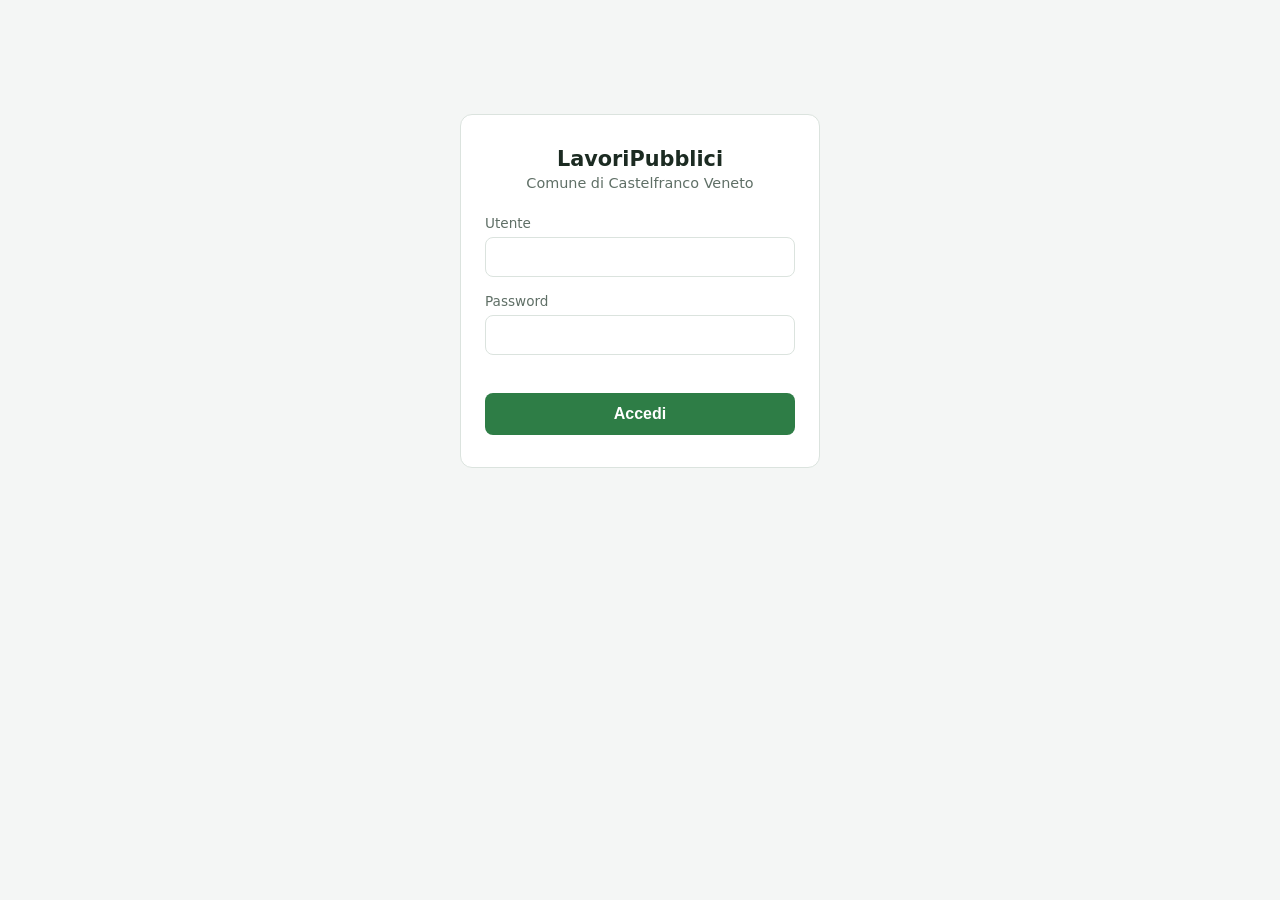
==== index.html @ a4f87241 "Initial scaffold: login + mappa OSM per sfalci/potature/asfaltature Frontend statico (GitHub Pages) " ====
<!doctype html>
<html lang="it">
<head>
  <meta charset="utf-8" />
  <meta name="viewport" content="width=device-width, initial-scale=1" />
  <title>LavoriPubblici - Accesso</title>
  <link rel="stylesheet" href="css/style.css" />
</head>
<body>
  <div class="login-wrap">
    <h1>LavoriPubblici</h1>
    <p class="subtitle">Comune di Castelfranco Veneto</p>
    <form id="login-form">
      <label for="username">Utente</label>
      <input type="text" id="username" autocomplete="username" required />
      <label for="password">Password</label>
      <input type="password" id="password" autocomplete="current-password" required />
      <div class="error-msg" id="error-msg"></div>
      <button type="submit" class="btn-primary">Accedi</button>
    </form>
  </div>

  <script src="js/config.js"></script>
  <script>
    document.getElementById("login-form").addEventListener("submit", async (e) => {
      e.preventDefault();
      const username = document.getElementById("username").value.trim();
      const password = document.getElementById("password").value;
      const errorEl = document.getElementById("error-msg");
      errorEl.textContent = "";

      try {
        const res = await fetch(`${API_BASE}/api/login`, {
          method: "POST",
          headers: { "Content-Type": "application/json" },
          body: JSON.stringify({ username, password }),
        });
        const data = await res.json();
        if (!res.ok) {
          throw new Error(data.detail || "Credenziali non valide");
        }
        localStorage.setItem("lp_token", data.token);
        window.location.href = "dashboard.html";
      } catch (err) {
        errorEl.textContent = err.message || "Errore di accesso";
      }
    });
  </script>
</body>
</html>
---- css/style.css ----
:root {
  color-scheme: light;
  --bg: #f4f6f5;
  --card: #ffffff;
  --text: #1c2b22;
  --muted: #5f6f66;
  --accent: #2e7d46;
  --accent-dark: #1f5c32;
  --border: #dbe3de;
  --danger: #b23b3b;
  --warn: #c98a1f;
  --ok: #2e7d46;
}

* {
  box-sizing: border-box;
}

body {
  margin: 0;
  padding-inline: 16px;
  padding-block: 24px;
  background: var(--bg);
  color: var(--text);
  font-family: system-ui, -apple-system, "Segoe UI", Roboto, sans-serif;
}

.login-wrap {
  max-width: 360px;
  margin: 10vh auto;
  background: var(--card);
  border: 1px solid var(--border);
  border-radius: 12px;
  padding: 32px 24px;
}

.login-wrap h1 {
  font-size: 1.3rem;
  margin: 0 0 4px;
  text-align: center;
}

.login-wrap p.subtitle {
  text-align: center;
  color: var(--muted);
  margin: 0 0 24px;
  font-size: 0.9rem;
}

label {
  display: block;
  font-size: 0.85rem;
  margin-bottom: 6px;
  color: var(--muted);
}

input[type="text"],
input[type="password"] {
  width: 100%;
  padding: 10px 12px;
  border: 1px solid var(--border);
  border-radius: 8px;
  margin-bottom: 16px;
  font-size: 1rem;
}

button {
  cursor: pointer;
  font-size: 1rem;
  border-radius: 8px;
  border: none;
}

.btn-primary {
  width: 100%;
  padding: 12px;
  background: var(--accent);
  color: white;
  font-weight: 600;
}

.btn-primary:hover {
  background: var(--accent-dark);
}

.error-msg {
  color: var(--danger);
  font-size: 0.85rem;
  margin: -8px 0 16px;
  min-height: 1em;
}

.dashboard-wrap {
  max-width: 720px;
  margin: 0 auto;
}

.dashboard-header {
  display: flex;
  justify-content: space-between;
  align-items: center;
  margin-bottom: 32px;
}

.dashboard-header h1 {
  font-size: 1.4rem;
  margin: 0;
}

.btn-logout {
  background: transparent;
  border: 1px solid var(--border);
  padding: 8px 14px;
  color: var(--muted);
}

.service-grid {
  display: grid;
  grid-template-columns: repeat(auto-fit, minmax(180px, 1fr));
  gap: 16px;
}

.service-btn {
  display: flex;
  flex-direction: column;
  align-items: center;
  justify-content: center;
  gap: 12px;
  padding: 32px 16px;
  background: var(--card);
  border: 1px solid var(--border);
  border-radius: 14px;
  color: var(--text);
  text-decoration: none;
  font-weight: 600;
  font-size: 1.1rem;
  transition: transform 0.1s ease, box-shadow 0.1s ease;
}

.service-btn:hover {
  transform: translateY(-2px);
  box-shadow: 0 4px 14px rgba(0, 0, 0, 0.08);
}

.service-btn .icon {
  font-size: 2.2rem;
}

.service-btn.sfalci {
  border-top: 4px solid #6aa84f;
}

.service-btn.potature {
  border-top: 4px solid #38761d;
}

.service-btn.asfaltature {
  border-top: 4px solid #555555;
}

.map-header {
  display: flex;
  justify-content: space-between;
  align-items: center;
  max-width: 100%;
  margin-bottom: 12px;
  gap: 12px;
  flex-wrap: wrap;
}

.map-header h1 {
  font-size: 1.2rem;
  margin: 0;
}

.back-link {
  color: var(--accent-dark);
  text-decoration: none;
  font-weight: 600;
}

#map {
  width: 100%;
  height: 75vh;
  min-height: 400px;
  border-radius: 10px;
  border: 1px solid var(--border);
}

.legend {
  display: flex;
  gap: 16px;
  margin-top: 10px;
  font-size: 0.85rem;
  color: var(--muted);
  flex-wrap: wrap;
}

.legend span {
  display: inline-flex;
  align-items: center;
  gap: 6px;
}

.dot {
  width: 10px;
  height: 10px;
  border-radius: 50%;
  display: inline-block;
}

.dot.da_fare {
  background: var(--danger);
}

.dot.in_corso {
  background: var(--warn);
}

.dot.fatto {
  background: var(--ok);
}

.popup-form label {
  margin-top: 8px;
}

.popup-form select,
.popup-form textarea {
  width: 100%;
  border: 1px solid var(--border);
  border-radius: 6px;
  padding: 6px 8px;
  font-size: 0.9rem;
}

.popup-form textarea {
  resize: vertical;
  min-height: 50px;
}

.popup-actions {
  display: flex;
  gap: 8px;
  margin-top: 10px;
}

.popup-actions button {
  flex: 1;
  padding: 6px 8px;
  font-size: 0.85rem;
}

.btn-save {
  background: var(--accent);
  color: white;
}

.btn-delete {
  background: var(--danger);
  color: white;
}
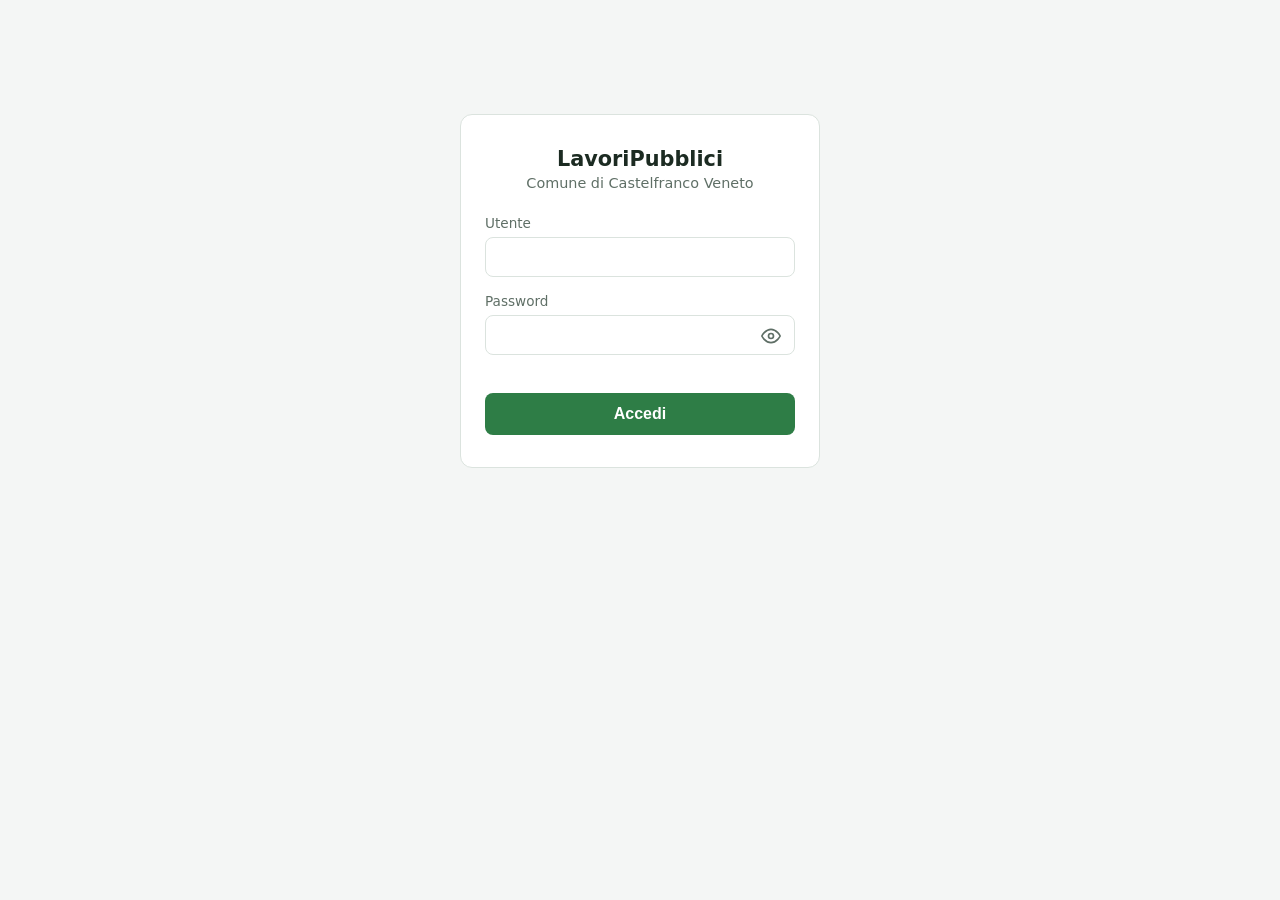
==== commit 09feeced: "Aggiunge l'icona occhio per mostrare/nascondere la password nei campi di login e cambio password Co-" ====
--- a/index.html
+++ b/index.html
@@ -21,6 +21,7 @@
   </div>
 
   <script src="js/config.js"></script>
+  <script src="js/password-toggle.js"></script>
   <script>
     document.getElementById("login-form").addEventListener("submit", async (e) => {
       e.preventDefault();
@@ -40,7 +41,9 @@
           throw new Error(data.detail || "Credenziali non valide");
         }
         localStorage.setItem("lp_token", data.token);
-        window.location.href = "dashboard.html";
+        localStorage.setItem("lp_role", data.role);
+        localStorage.setItem("lp_display_name", data.display_name);
+        window.location.href = data.must_change_password ? "change-password.html" : "dashboard.html";
       } catch (err) {
         errorEl.textContent = err.message || "Errore di accesso";
       }
--- a/css/style.css
+++ b/css/style.css
@@ -16,6 +16,10 @@
   box-sizing: border-box;
 }
 
+[hidden] {
+  display: none !important;
+}
+
 body {
   margin: 0;
   padding-inline: 16px;
@@ -25,6 +29,26 @@
   font-family: system-ui, -apple-system, "Segoe UI", Roboto, sans-serif;
 }
 
+body.map-page {
+  padding-block: 12px;
+  height: 100vh;
+  overflow: hidden;
+  display: flex;
+  flex-direction: column;
+}
+
+body.map-page .map-header,
+body.map-page .draw-toolbar,
+body.map-page .legend {
+  flex: 0 0 auto;
+}
+
+body.map-page #map {
+  flex: 1 1 auto;
+  height: auto;
+  min-height: 260px;
+}
+
 .login-wrap {
   max-width: 360px;
   margin: 10vh auto;
@@ -181,10 +205,15 @@
 
 #map {
   width: 100%;
-  height: 75vh;
-  min-height: 400px;
+  height: 65vh;
+  min-height: 340px;
   border-radius: 10px;
   border: 1px solid var(--border);
+}
+
+.leaflet-control-attribution,
+.leaflet-control-attribution a {
+  pointer-events: auto;
 }
 
 .legend {
@@ -222,27 +251,95 @@
 }
 
 .popup-form label {
-  margin-top: 8px;
+  display: block;
+  margin: 6px 0 2px;
+  font-size: 0.8rem;
 }
 
 .popup-form select,
-.popup-form textarea {
+.popup-form textarea,
+.popup-form input[type="date"] {
   width: 100%;
   border: 1px solid var(--border);
   border-radius: 6px;
-  padding: 6px 8px;
-  font-size: 0.9rem;
+  padding: 4px 6px;
+  font-size: 0.85rem;
 }
 
 .popup-form textarea {
   resize: vertical;
-  min-height: 50px;
+  min-height: 32px;
+  height: 32px;
+}
+
+.popup-form textarea:disabled,
+.popup-form input:disabled {
+  background: var(--bg);
+  color: var(--muted);
+}
+
+.popup-title {
+  font-size: 0.95rem;
+  margin: 0;
+}
+
+.popup-form .error-msg {
+  margin: 2px 0;
+  min-height: 0;
 }
 
 .popup-actions {
   display: flex;
-  gap: 8px;
-  margin-top: 10px;
+  gap: 6px;
+  margin-top: 8px;
+}
+
+.popup-actions button {
+  padding: 5px 6px;
+  font-size: 0.8rem;
+}
+
+.leaflet-popup-content {
+  margin: 10px 14px;
+}
+
+.draw-toolbar {
+  display: flex;
+  align-items: center;
+  gap: 10px;
+  flex-wrap: wrap;
+  margin-bottom: 10px;
+  padding: 10px 12px;
+  background: var(--card);
+  border: 1px solid var(--border);
+  border-radius: 10px;
+}
+
+.draw-toolbar button {
+  padding: 8px 14px;
+  font-size: 0.85rem;
+  background: var(--accent);
+  color: white;
+  font-weight: 600;
+}
+
+.draw-toolbar #btn-draw-cancel {
+  background: transparent;
+  border: 1px solid var(--border);
+  color: var(--text);
+}
+
+.draw-hint {
+  color: var(--muted);
+  font-size: 0.85rem;
+  margin-right: 4px;
+}
+
+#draw-active-controls {
+  display: flex;
+  align-items: center;
+  gap: 10px;
+  flex-wrap: wrap;
 }
 
 .popup-actions button {
@@ -260,3 +357,163 @@
   background: var(--danger);
   color: white;
 }
+
+.hint {
+  color: var(--muted);
+  font-size: 0.8rem;
+  margin: -8px 0 16px;
+}
+
+.header-actions {
+  display: flex;
+  align-items: center;
+  gap: 16px;
+}
+
+.users-wrap {
+  max-width: 900px;
+}
+
+.card-form {
+  background: var(--card);
+  border: 1px solid var(--border);
+  border-radius: 12px;
+  padding: 20px;
+  margin-bottom: 20px;
+}
+
+.card-form h2 {
+  margin: 0 0 16px;
+  font-size: 1.05rem;
+}
+
+.form-row {
+  display: grid;
+  grid-template-columns: repeat(auto-fit, minmax(160px, 1fr));
+  gap: 12px;
+  margin-bottom: 4px;
+}
+
+.form-row input {
+  margin-bottom: 0;
+}
+
+.card-form .btn-primary {
+  width: auto;
+  padding: 10px 20px;
+  margin-top: 12px;
+}
+
+.notice {
+  padding: 12px 16px;
+  border-radius: 8px;
+  margin-bottom: 20px;
+  font-size: 0.9rem;
+}
+
+.notice-ok {
+  background: #e6f4ea;
+  color: var(--accent-dark);
+  border: 1px solid #bfe3c8;
+}
+
+.notice-warn {
+  background: #fdf3e0;
+  color: #7a5410;
+  border: 1px solid #f0d9a6;
+}
+
+.users-table {
+  width: 100%;
+  border-collapse: collapse;
+  background: var(--card);
+  border: 1px solid var(--border);
+  border-radius: 12px;
+  overflow: hidden;
+}
+
+.users-table th,
+.users-table td {
+  text-align: left;
+  padding: 10px 14px;
+  border-bottom: 1px solid var(--border);
+  font-size: 0.9rem;
+}
+
+.users-table th {
+  color: var(--muted);
+  font-weight: 600;
+  font-size: 0.8rem;
+  text-transform: uppercase;
+}
+
+.users-table tr:last-child td {
+  border-bottom: none;
+}
+
+.row-actions {
+  display: flex;
+  gap: 6px;
+  flex-wrap: wrap;
+}
+
+.row-actions button {
+  padding: 6px 10px;
+  font-size: 0.8rem;
+  background: transparent;
+  border: 1px solid var(--border);
+  color: var(--text);
+}
+
+.row-actions .btn-delete {
+  border-color: var(--danger);
+}
+
+.badge {
+  display: inline-block;
+  padding: 3px 8px;
+  border-radius: 999px;
+  font-size: 0.75rem;
+  font-weight: 600;
+}
+
+.badge-ok {
+  background: #e6f4ea;
+  color: var(--accent-dark);
+}
+
+.badge-warn {
+  background: #fdf3e0;
+  color: #7a5410;
+}
+
+.badge-off {
+  background: #f3e6e6;
+  color: var(--danger);
+}
+
+.pw-field {
+  position: relative;
+}
+
+.pw-field input {
+  padding-right: 44px;
+}
+
+.pw-toggle {
+  position: absolute;
+  right: 6px;
+  top: 0;
+  height: 42px;
+  width: 36px;
+  display: flex;
+  align-items: center;
+  justify-content: center;
+  background: transparent;
+  color: var(--muted);
+  padding: 0;
+}
+
+.pw-toggle.active {
+  color: var(--accent);
+}
